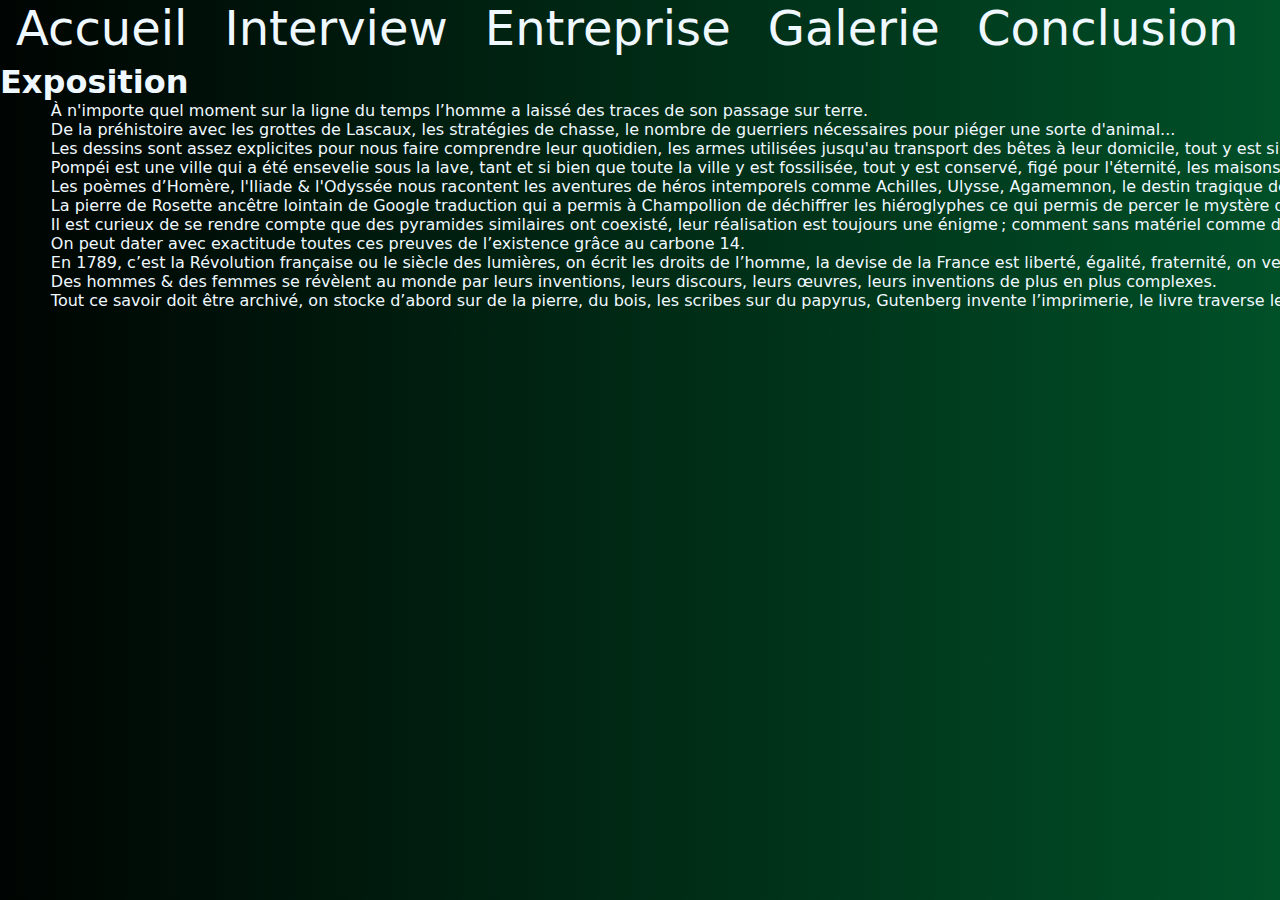
==== index.html @ d179e6d7 "enfin" ====
<!DOCTYPE html>
<html lang="fr">
  <head>
    <meta charset="UTF-8" />
    <meta name="viewport" content="width=device-width, initial-scale=1.0" />
    <link rel="stylesheet" href="index.css" />
    <style>
      @import url("https://www.freepik.com/font/nordin-rounded");
    </style>
    <title>index</title>
  </head>
  <body id="index">
    <header>
      <nav id="naval">
        <a href="./index.html">Accueil</a>
        <a href="./interview.html">Interview</a>
        <a href="./Entreprise.html">Entreprise</a>
        <a href="./Galerie.html">Galerie</a>
        <a href="./Conclusion.html">Conclusion</a>
      </nav>
    </header>
    <main>
      <aside>
        <h1>Exposition</h1>
        <pre class="pre">
          À n'importe quel moment sur la ligne du temps l’homme a laissé des traces de son passage sur terre. 
          De la préhistoire avec les grottes de Lascaux, les stratégies de chasse, le nombre de guerriers nécessaires pour piéger une sorte d'animal... 
          Les dessins sont assez explicites pour nous faire comprendre leur quotidien, les armes utilisées jusqu'au transport des bêtes à leur domicile, tout y est si bien expliqué qu'on peut reproduire des films où on revit ces scènes de chasse. 
          Pompéi est une ville qui a été ensevelie sous la lave, tant et si bien que toute la ville y est fossilisée, tout y est conservé, figé pour l'éternité, les maisons, les hommes, les animaux, les objets utilisés à cette époque, grâce à cette ville on a pu déterminer les habitudes des villes qui leur sont contemporaines, toute ou presque se retrouve dans plusieurs musées. 
          Les poèmes d’Homère, l'Iliade & l'Odyssée nous racontent les aventures de héros intemporels comme Achilles, Ulysse, Agamemnon, le destin tragique de la ville de Tories de ces remparts construits par le dieu Apollon, l'union des peuples Grecs pour venger l'honneur de Ménélas, la férocité des Mirmidons, la ruse du célèbre cheval de Tories. 
          La pierre de Rosette ancêtre lointain de Google traduction qui a permis à Champollion de déchiffrer les hiéroglyphes ce qui permis de percer le mystère des pyramides. 
          Il est curieux de se rendre compte que des pyramides similaires ont coexisté, leur réalisation est toujours une énigme ; comment sans matériel comme des grues en métal ils ont réussi à empiler des blocs de pierre aussi lourds, pour faire des monuments aussi solides qui tiennent toujours debout, les incas, les Mésopotamiens, les Égyptiens emporteront leurs secrets avec eux. 
          On peut dater avec exactitude toutes ces preuves de l’existence grâce au carbone 14. 
          En 1789, c’est la Révolution française ou le siècle des lumières, on écrit les droits de l’homme, la devise de la France est liberté, égalité, fraternité, on veut améliorer son quotidien en instaurant les droits de base dans la société moderne en pleine mutation. 
          Des hommes & des femmes se révèlent au monde par leurs inventions, leurs discours, leurs œuvres, leurs inventions de plus en plus complexes. 
          Tout ce savoir doit être archivé, on stocke d’abord sur de la pierre, du bois, les scribes sur du papyrus, Gutenberg invente l’imprimerie, le livre traverse les siècles avant de subir une concurrence de support divers et varié comme la bande magnétique, le disque, la cassette, la disquette, le compact disque, la clé USB, le cloud ! 
        </pre>
      </aside>
      <!--
      <h1>WEB Dev 2023</h1><br><br>
      <div id="Prose">
        <article>
          <h1>Exposition</h1> 
              <pre>
                À n'importe quel moment sur la ligne du temps l’homme a laissé des traces de son passage sur terre. 

                De la préhistoire avec les grottes de Lascaux, les stratégies de chasse, le nombre de guerriers nécessaires pour piéger une sorte d'animal... 

 

                Les dessins sont assez explicites pour nous faire comprendre leur quotidien, les armes utilisées jusqu'au transport des bêtes à leur domicile, tout y est si bien expliqué qu'on peut reproduire des films où on revit ces scènes de chasse. 

 

                Pompéi est une ville qui a été ensevelie sous la lave, tant et si bien que toute la ville y est fossilisée, tout y est conservé, figé pour l'éternité, les maisons, les hommes, les animaux, les objets utilisés à cette époque, grâce à cette ville on a pu déterminer les habitudes des villes qui leur sont contemporaines, toute ou presque se retrouve dans plusieurs musées. 

 

                Les poèmes d’Homère, l'Iliade & l'Odyssée nous racontent les aventures de héros intemporels comme Achilles, Ulysse, Agamemnon, le destin tragique de la ville de Tories de ces remparts construits par le dieu Apollon, l'union des peuples Grecs pour venger l'honneur de Ménélas, la férocité des Mirmidons, la ruse du célèbre cheval de Tories. 

 

                La pierre de Rosette ancêtre lointain de Google traduction qui a permis à Champollion de déchiffrer les hiéroglyphes ce qui permis de percer le mystère des pyramides. 

 

                Il est curieux de se rendre compte que des pyramides similaires ont coexisté, leur réalisation est toujours une énigme ; comment sans matériel comme des grues en métal ils ont réussi à empiler des blocs de pierre aussi lourds, pour faire des monuments aussi solides qui tiennent toujours debout, les incas, les Mésopotamiens, les Égyptiens emporteront leurs secrets avec eux. 

 

                On peut dater avec exactitude toutes ces preuves de l’existence grâce au carbone 14. 

 

                En 1789, c’est la Révolution française ou le siècle des lumières, on écrit les droits de l’homme, la devise de la France est liberté, égalité, fraternité, on veut améliorer son quotidien en instaurant les droits de base dans la société moderne en pleine mutation. 

                Des hommes & des femmes se révèlent au monde par leurs inventions, leurs discours, leurs œuvres, leurs inventions de plus en plus complexes. 

                Tout ce savoir doit être archivé, on stocke d’abord sur de la pierre, du bois, les scribes sur du papyrus, Gutenberg invente l’imprimerie, le livre traverse les siècles avant de subir une concurrence de support divers et varié comme la bande magnétique, le disque, la cassette, la disquette, le compact disque, la clé USB, le cloud ! 
            </pre>
            </article>
            <aside>
              <p>
                Lorem ipsum dolor sit, amet consectetur adipisicing elit. Corporis dolore, quaerat tempore amet consequuntur eos, totam quisquam ratione provident assumenda aperiam, unde facilis possimus nemo? Soluta neque nihil minus quas?
              </p>
            </aside>
          -->
      <footer></footer>
    </main>
  </body>
</html>
---- index.css ----
* {
  margin: 0;
  padding: 0;
  box-sizing: border-box;
  font-family: system-ui, -apple-system, BlinkMacSystemFont, "Segoe UI", Roboto,
    Oxygen, Ubuntu, Cantarell, "Open Sans", "Helvetica Neue", sans-serif;
  color: aliceblue;
}
#index {
  background: linear-gradient(to right, #000402, #005028);
}
#naval {
  height: 7vh;
  display: inline-block;
  justify-content: right;
}
#naval a {
  margin: 0 1rem 0 1rem;
  text-decoration: none;
  font-size: 3rem;
}
#pre {
  font-size: 1rem;
}
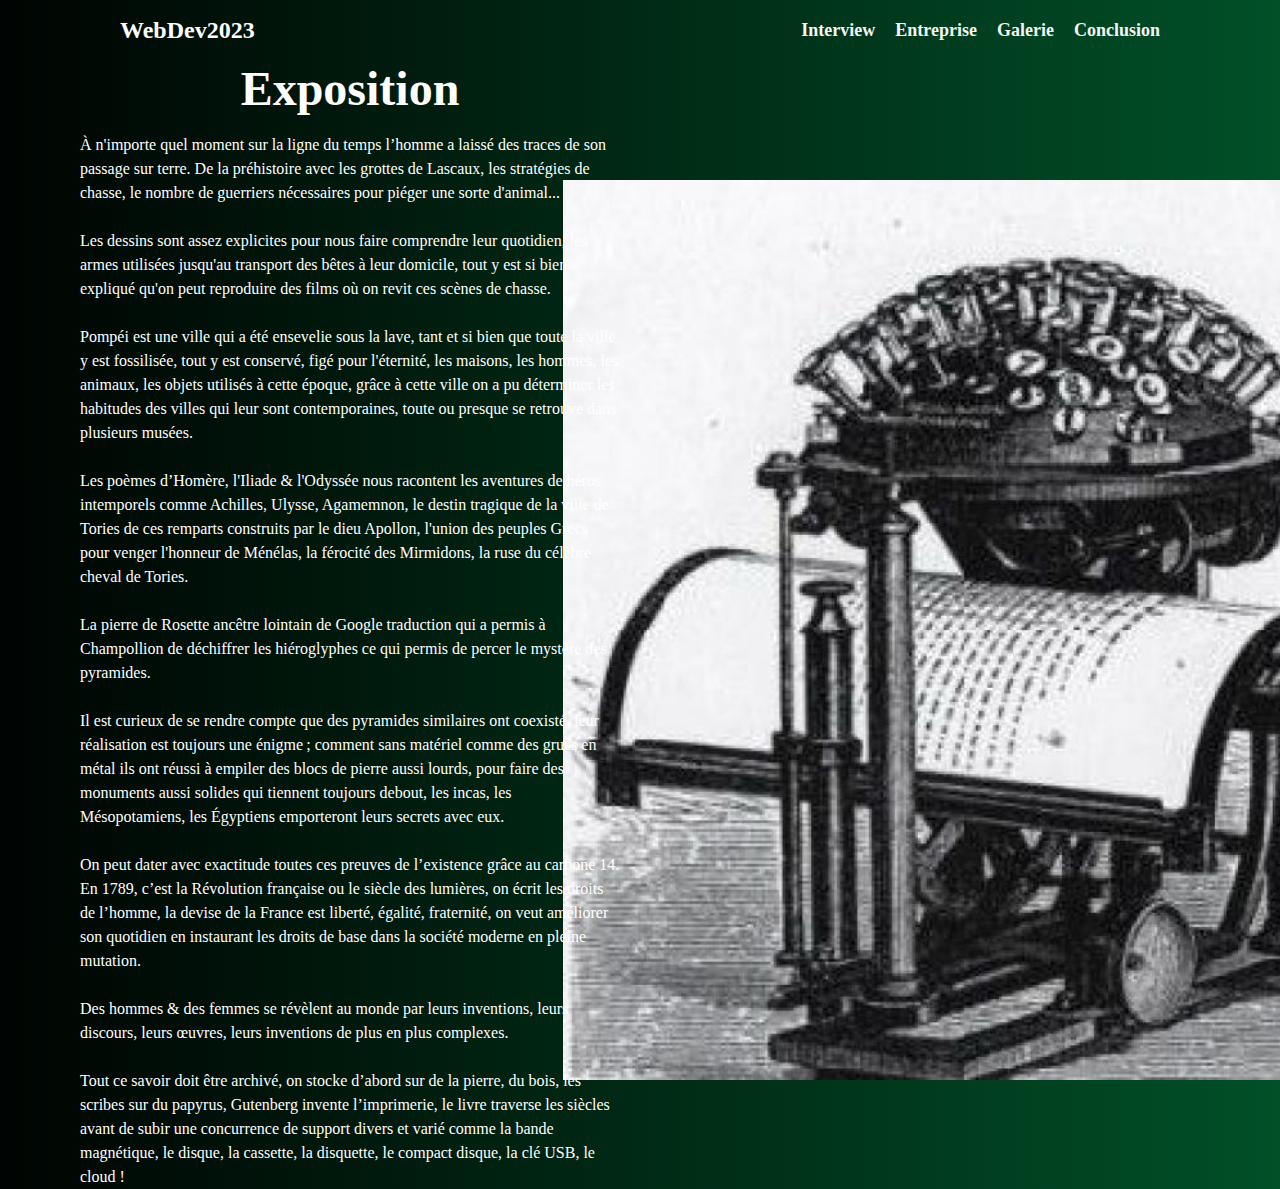
==== commit 1e3554e2: "Up date" ====
--- a/index.html
+++ b/index.html
@@ -1,91 +1,118 @@
 <!DOCTYPE html>
-<html lang="fr">
+<html lang="en">
   <head>
     <meta charset="UTF-8" />
+    <meta http-equiv="X-UA-Compatible" content="IE=edge" />
     <meta name="viewport" content="width=device-width, initial-scale=1.0" />
     <link rel="stylesheet" href="index.css" />
-    <style>
-      @import url("https://www.freepik.com/font/nordin-rounded");
-    </style>
-    <title>index</title>
+    <title>Accueil</title>
   </head>
-  <body id="index">
-    <header>
-      <nav id="naval">
-        <a href="./index.html">Accueil</a>
-        <a href="./interview.html">Interview</a>
-        <a href="./Entreprise.html">Entreprise</a>
-        <a href="./Galerie.html">Galerie</a>
-        <a href="./Conclusion.html">Conclusion</a>
-      </nav>
+  <body>
+    <nav class="navbar">
+      <div class="container">
+        <div class="logo">WebDev2023</div>
+        <ul class="nav">
+          <li><a href="./interview.html">Interview</a></li>
+          <li><a href="./Entreprise.html">Entreprise</a></li>
+          <li><a href="./Galerie.html">Galerie</a></li>
+          <li><a href="./Conclusion.html">Conclusion</a></li>
+        </ul>
+      </div>
+    </nav>
+
+    <div id="triter">
+      <img src="images/Triter.jpg">
+    </div>
+    <header class="header">
+      <div class="container-text">
+        
+
+        <div>
+          <h1 style="text-align: center;">Exposition</h1>
+          <p>
+            À n'importe quel moment sur la ligne du temps l’homme a laissé des
+            traces de son passage sur terre. De la préhistoire avec les grottes
+            de Lascaux, les stratégies de chasse, le nombre de guerriers
+            nécessaires pour piéger une sorte d'animal...
+          </p>
+          <br />
+
+          <p>
+            Les dessins sont assez explicites pour nous faire comprendre leur
+            quotidien, les armes utilisées jusqu'au transport des bêtes à leur
+            domicile, tout y est si bien expliqué qu'on peut reproduire des
+            films où on revit ces scènes de chasse.
+          </p>
+          <br />
+
+          <p>
+            Pompéi est une ville qui a été ensevelie sous la lave, tant et si
+            bien que toute la ville y est fossilisée, tout y est conservé, figé
+            pour l'éternité, les maisons, les hommes, les animaux, les objets
+            utilisés à cette époque, grâce à cette ville on a pu déterminer les
+            habitudes des villes qui leur sont contemporaines, toute ou presque
+            se retrouve dans plusieurs musées.
+          </p>
+          <br />
+
+          <p>
+            Les poèmes d’Homère, l'Iliade & l'Odyssée nous racontent les
+            aventures de héros intemporels comme Achilles, Ulysse, Agamemnon, le
+            destin tragique de la ville de Tories de ces remparts construits par
+            le dieu Apollon, l'union des peuples Grecs pour venger l'honneur de
+            Ménélas, la férocité des Mirmidons, la ruse du célèbre cheval de
+            Tories.
+          </p>
+          <br>
+
+          <p>
+            La pierre de Rosette ancêtre lointain de Google traduction qui a
+            permis à Champollion de déchiffrer les hiéroglyphes ce qui permis de
+            percer le mystère des pyramides.
+          </p>
+          <br>
+          
+
+          <p>
+            Il est curieux de se rendre compte que des pyramides similaires ont
+            coexisté, leur réalisation est toujours une énigme ; comment sans
+            matériel comme des grues en métal ils ont réussi à empiler des blocs
+            de pierre aussi lourds, pour faire des monuments aussi solides qui
+            tiennent toujours debout, les incas, les Mésopotamiens, les
+            Égyptiens emporteront leurs secrets avec eux.
+          </p>
+          <br>
+
+          <p>
+            On peut dater avec exactitude toutes ces preuves de l’existence
+            grâce au carbone 14.
+          </p>
+
+          <p>
+            En 1789, c’est la Révolution française ou le siècle des lumières, on
+            écrit les droits de l’homme, la devise de la France est liberté,
+            égalité, fraternité, on veut améliorer son quotidien en instaurant
+            les droits de base dans la société moderne en pleine mutation.
+          </p>
+          <br />
+          <p>
+            Des hommes & des femmes se révèlent au monde par leurs inventions,
+            leurs discours, leurs œuvres, leurs inventions de plus en plus
+            complexes.
+          </p>
+          <br />
+          <p>
+            Tout ce savoir doit être archivé, on stocke d’abord sur de la
+            pierre, du bois, les scribes sur du papyrus, Gutenberg invente
+            l’imprimerie, le livre traverse les siècles avant de subir une
+            concurrence de support divers et varié comme la bande magnétique, le
+            disque, la cassette, la disquette, le compact disque, la clé USB, le
+            cloud !
+          </p>
     </header>
-    <main>
-      <aside>
-        <h1>Exposition</h1>
-        <pre class="pre">
-          À n'importe quel moment sur la ligne du temps l’homme a laissé des traces de son passage sur terre. 
-          De la préhistoire avec les grottes de Lascaux, les stratégies de chasse, le nombre de guerriers nécessaires pour piéger une sorte d'animal... 
-          Les dessins sont assez explicites pour nous faire comprendre leur quotidien, les armes utilisées jusqu'au transport des bêtes à leur domicile, tout y est si bien expliqué qu'on peut reproduire des films où on revit ces scènes de chasse. 
-          Pompéi est une ville qui a été ensevelie sous la lave, tant et si bien que toute la ville y est fossilisée, tout y est conservé, figé pour l'éternité, les maisons, les hommes, les animaux, les objets utilisés à cette époque, grâce à cette ville on a pu déterminer les habitudes des villes qui leur sont contemporaines, toute ou presque se retrouve dans plusieurs musées. 
-          Les poèmes d’Homère, l'Iliade & l'Odyssée nous racontent les aventures de héros intemporels comme Achilles, Ulysse, Agamemnon, le destin tragique de la ville de Tories de ces remparts construits par le dieu Apollon, l'union des peuples Grecs pour venger l'honneur de Ménélas, la férocité des Mirmidons, la ruse du célèbre cheval de Tories. 
-          La pierre de Rosette ancêtre lointain de Google traduction qui a permis à Champollion de déchiffrer les hiéroglyphes ce qui permis de percer le mystère des pyramides. 
-          Il est curieux de se rendre compte que des pyramides similaires ont coexisté, leur réalisation est toujours une énigme ; comment sans matériel comme des grues en métal ils ont réussi à empiler des blocs de pierre aussi lourds, pour faire des monuments aussi solides qui tiennent toujours debout, les incas, les Mésopotamiens, les Égyptiens emporteront leurs secrets avec eux. 
-          On peut dater avec exactitude toutes ces preuves de l’existence grâce au carbone 14. 
-          En 1789, c’est la Révolution française ou le siècle des lumières, on écrit les droits de l’homme, la devise de la France est liberté, égalité, fraternité, on veut améliorer son quotidien en instaurant les droits de base dans la société moderne en pleine mutation. 
-          Des hommes & des femmes se révèlent au monde par leurs inventions, leurs discours, leurs œuvres, leurs inventions de plus en plus complexes. 
-          Tout ce savoir doit être archivé, on stocke d’abord sur de la pierre, du bois, les scribes sur du papyrus, Gutenberg invente l’imprimerie, le livre traverse les siècles avant de subir une concurrence de support divers et varié comme la bande magnétique, le disque, la cassette, la disquette, le compact disque, la clé USB, le cloud ! 
-        </pre>
-      </aside>
-      <!--
-      <h1>WEB Dev 2023</h1><br><br>
-      <div id="Prose">
-        <article>
-          <h1>Exposition</h1> 
-              <pre>
-                À n'importe quel moment sur la ligne du temps l’homme a laissé des traces de son passage sur terre. 
-
-                De la préhistoire avec les grottes de Lascaux, les stratégies de chasse, le nombre de guerriers nécessaires pour piéger une sorte d'animal... 
-
- 
-
-                Les dessins sont assez explicites pour nous faire comprendre leur quotidien, les armes utilisées jusqu'au transport des bêtes à leur domicile, tout y est si bien expliqué qu'on peut reproduire des films où on revit ces scènes de chasse. 
-
- 
-
-                Pompéi est une ville qui a été ensevelie sous la lave, tant et si bien que toute la ville y est fossilisée, tout y est conservé, figé pour l'éternité, les maisons, les hommes, les animaux, les objets utilisés à cette époque, grâce à cette ville on a pu déterminer les habitudes des villes qui leur sont contemporaines, toute ou presque se retrouve dans plusieurs musées. 
-
- 
-
-                Les poèmes d’Homère, l'Iliade & l'Odyssée nous racontent les aventures de héros intemporels comme Achilles, Ulysse, Agamemnon, le destin tragique de la ville de Tories de ces remparts construits par le dieu Apollon, l'union des peuples Grecs pour venger l'honneur de Ménélas, la férocité des Mirmidons, la ruse du célèbre cheval de Tories. 
-
- 
-
-                La pierre de Rosette ancêtre lointain de Google traduction qui a permis à Champollion de déchiffrer les hiéroglyphes ce qui permis de percer le mystère des pyramides. 
-
- 
-
-                Il est curieux de se rendre compte que des pyramides similaires ont coexisté, leur réalisation est toujours une énigme ; comment sans matériel comme des grues en métal ils ont réussi à empiler des blocs de pierre aussi lourds, pour faire des monuments aussi solides qui tiennent toujours debout, les incas, les Mésopotamiens, les Égyptiens emporteront leurs secrets avec eux. 
-
- 
-
-                On peut dater avec exactitude toutes ces preuves de l’existence grâce au carbone 14. 
-
- 
-
-                En 1789, c’est la Révolution française ou le siècle des lumières, on écrit les droits de l’homme, la devise de la France est liberté, égalité, fraternité, on veut améliorer son quotidien en instaurant les droits de base dans la société moderne en pleine mutation. 
-
-                Des hommes & des femmes se révèlent au monde par leurs inventions, leurs discours, leurs œuvres, leurs inventions de plus en plus complexes. 
-
-                Tout ce savoir doit être archivé, on stocke d’abord sur de la pierre, du bois, les scribes sur du papyrus, Gutenberg invente l’imprimerie, le livre traverse les siècles avant de subir une concurrence de support divers et varié comme la bande magnétique, le disque, la cassette, la disquette, le compact disque, la clé USB, le cloud ! 
-            </pre>
-            </article>
-            <aside>
-              <p>
-                Lorem ipsum dolor sit, amet consectetur adipisicing elit. Corporis dolore, quaerat tempore amet consequuntur eos, totam quisquam ratione provident assumenda aperiam, unde facilis possimus nemo? Soluta neque nihil minus quas?
-              </p>
-            </aside>
-          -->
-      <footer></footer>
-    </main>
+    <footer>
+      <h1></h1>
+      <p></p>
+    </footer>
   </body>
 </html>
--- a/index.css
+++ b/index.css
@@ -1,24 +1,143 @@
 * {
+  box-sizing: border-box;
   margin: 0;
   padding: 0;
-  box-sizing: border-box;
-  font-family: system-ui, -apple-system, BlinkMacSystemFont, "Segoe UI", Roboto,
-    Oxygen, Ubuntu, Cantarell, "Open Sans", "Helvetica Neue", sans-serif;
-  color: aliceblue;
 }
-#index {
+
+body {
+  font-family: Cambria, Cochin, Georgia, Times, "Times New Roman", serif;
+  font-size: 16px;
+  line-height: 1.5;
+  color: hsla(0, 0%, 20%, 0.533);
   background: linear-gradient(to right, #000402, #005028);
+  width: 100%;
 }
-#naval {
-  height: 7vh;
-  display: inline-block;
-  justify-content: right;
+
+#triter {
+  position: absolute;
+  height: 100%;
+  left: 44%;
+  top: 20%;
 }
-#naval a {
-  margin: 0 1rem 0 1rem;
+
+#triter img {
+  height: 100%;
+}
+
+h1,
+h2 {
+  margin-bottom: 15px;
+}
+
+ul {
+  list-style-type: none;
+}
+
+.container {
+  max-width: 1100px;
+  margin: 0 auto;
+  padding: 0 30px;
+}
+.container-text {
+  max-width: 600px;
+  position: absolute;
+  left: 50px;
+  margin: 0 auto;
+  padding: 0 30px;
+}
+
+.navbar {
+  background: linear-gradient(to right, #000402, #005028);
+  color: #fff;
+  height: 60px;
+}
+
+.navbar .logo {
+  font-size: x-large;
+  font-weight: bold;
+}
+
+.navbar a {
+  color: whitesmoke;
   text-decoration: none;
+  font-size: 18px;
+  font-weight: bold;
+}
+
+.navbar a:hover {
+  color: greenyellow;
+}
+
+.navbar .container {
+  display: flex;
+  justify-content: space-between;
+  align-items: center;
+  height: 100%;
+}
+
+.navbar ul {
+  display: flex;
+}
+
+.navbar ul li {
+  margin-left: 20px;
+}
+
+.header {
+  background: linear-gradient(to right, #000402, #005028);
+  color: #fff;
+  min-height: 400px;
+}
+
+#Gal {
+  color: #fff;
+  font-size: 2rem;
+  padding-left: 112px;
+}
+.header h1 {
   font-size: 3rem;
+  font-weight: bold;
+  line-height: 1.2;
 }
-#pre {
-  font-size: 1rem;
+
+.header img {
+  max-width: 400px;
 }
+
+.header .container {
+  display: flex;
+  align-items: center;
+  justify-content: space-between;
+}
+
+.boxes .container {
+  display: flex;
+  justify-content: space-between;
+}
+
+.box {
+  flex: 1;
+  background: linear-gradient(to right, #000402, #005028);
+  color: #fff;
+  border-radius: 10px;
+  margin: 20px 10px;
+  box-shadow: 0 3px 5px rgba(0, 0, 0, 0.6);
+  padding: 15px 20px;
+}
+
+.box i {
+  margin-right: 10px;
+}
+
+@media (max-width: 768px) {
+  .header .container {
+    flex-direction: column;
+    padding-top: 20px;
+    text-align: center;
+  }
+
+  .boxes .container {
+    display: block;
+    text-align: center;
+  }
+}
